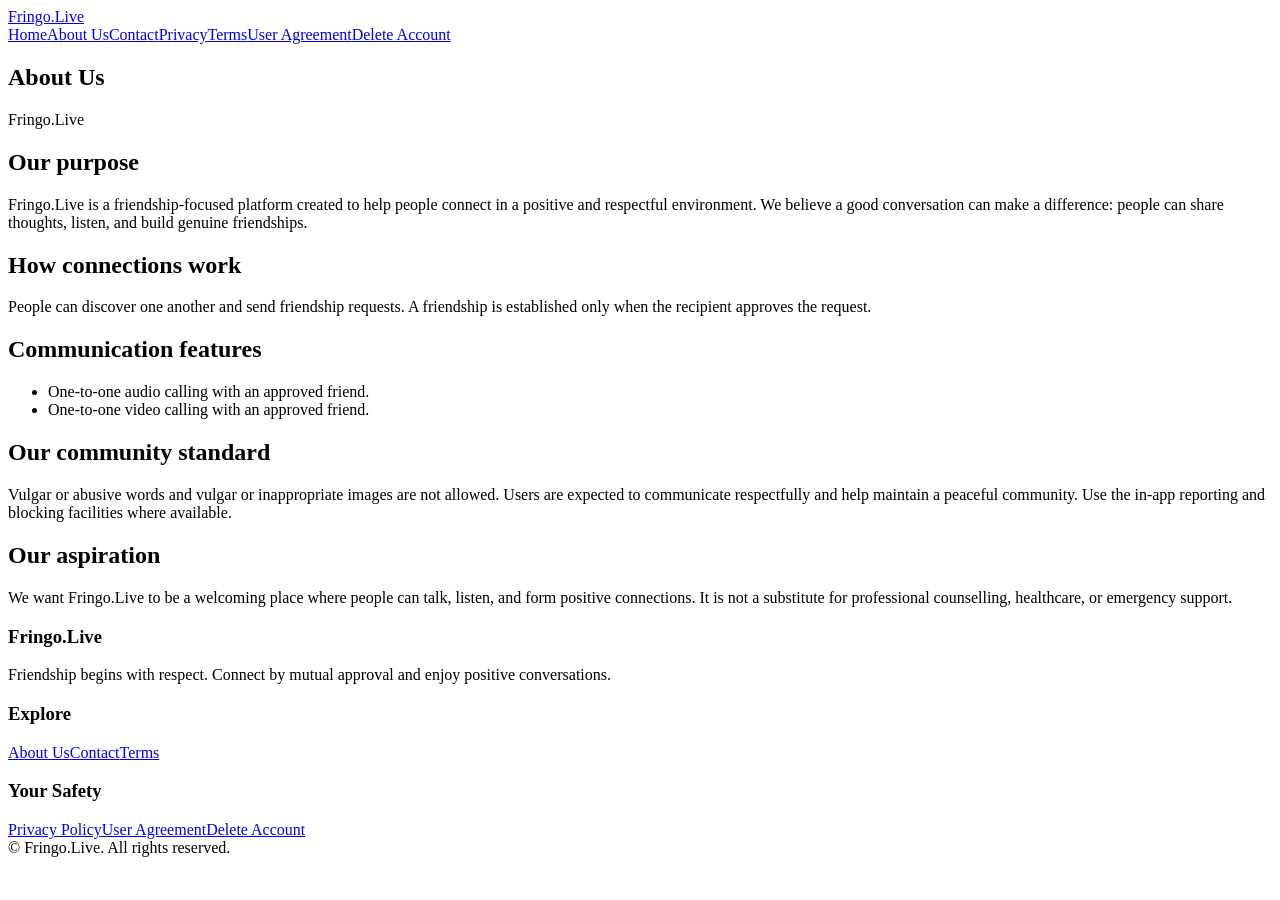
==== about-us.html @ fbed71eb "Add files via upload" ====
<!doctype html><html lang="en"><head><meta charset="utf-8"><meta name="viewport" content="width=device-width,initial-scale=1"><title>About Us | Fringo.Live</title><meta name="description" content="Fringo.Live helps people build respectful friendships through mutual approval, one-to-one audio calls and video calls."><link rel="stylesheet" href="css/style.css"></head><body><header><div class="wrap nav"><a class="logo" href="index.html">Fringo.Live</a><nav><a href="index.html">Home</a><a href="about-us.html">About Us</a><a href="contact-us.html">Contact</a><a href="privacy-policy.html">Privacy</a><a href="terms-and-conditions.html">Terms</a><a href="user-agreement.html">User Agreement</a><a href="delete-account.html">Delete Account</a></nav></div></header><section class="pagehero"><div class="wrap"><h1>About Us</h1><p class="muted">Fringo.Live</p></div></section><main class="wrap content"><h2>Our purpose</h2><p>Fringo.Live is a friendship-focused platform created to help people connect in a positive and respectful environment. We believe a good conversation can make a difference: people can share thoughts, listen, and build genuine friendships.</p><h2>How connections work</h2><p>People can discover one another and send friendship requests. A friendship is established only when the recipient approves the request.</p><h2>Communication features</h2><ul><li>One-to-one audio calling with an approved friend.</li><li>One-to-one video calling with an approved friend.</li></ul><h2>Our community standard</h2><p>Vulgar or abusive words and vulgar or inappropriate images are not allowed. Users are expected to communicate respectfully and help maintain a peaceful community. Use the in-app reporting and blocking facilities where available.</p><h2>Our aspiration</h2><p>We want Fringo.Live to be a welcoming place where people can talk, listen, and form positive connections. It is not a substitute for professional counselling, healthcare, or emergency support.</p></main><footer><div class="wrap"><div class="foot"><div><h3>Fringo.Live</h3><p>Friendship begins with respect. Connect by mutual approval and enjoy positive conversations.</p></div><div><h3>Explore</h3><a href="about-us.html">About Us</a><a href="contact-us.html">Contact</a><a href="terms-and-conditions.html">Terms</a></div><div><h3>Your Safety</h3><a href="privacy-policy.html">Privacy Policy</a><a href="user-agreement.html">User Agreement</a><a href="delete-account.html">Delete Account</a></div></div><div class="copy">© <span data-year></span> Fringo.Live. All rights reserved.</div></div></footer><script src="js/script.js"></script></body></html>
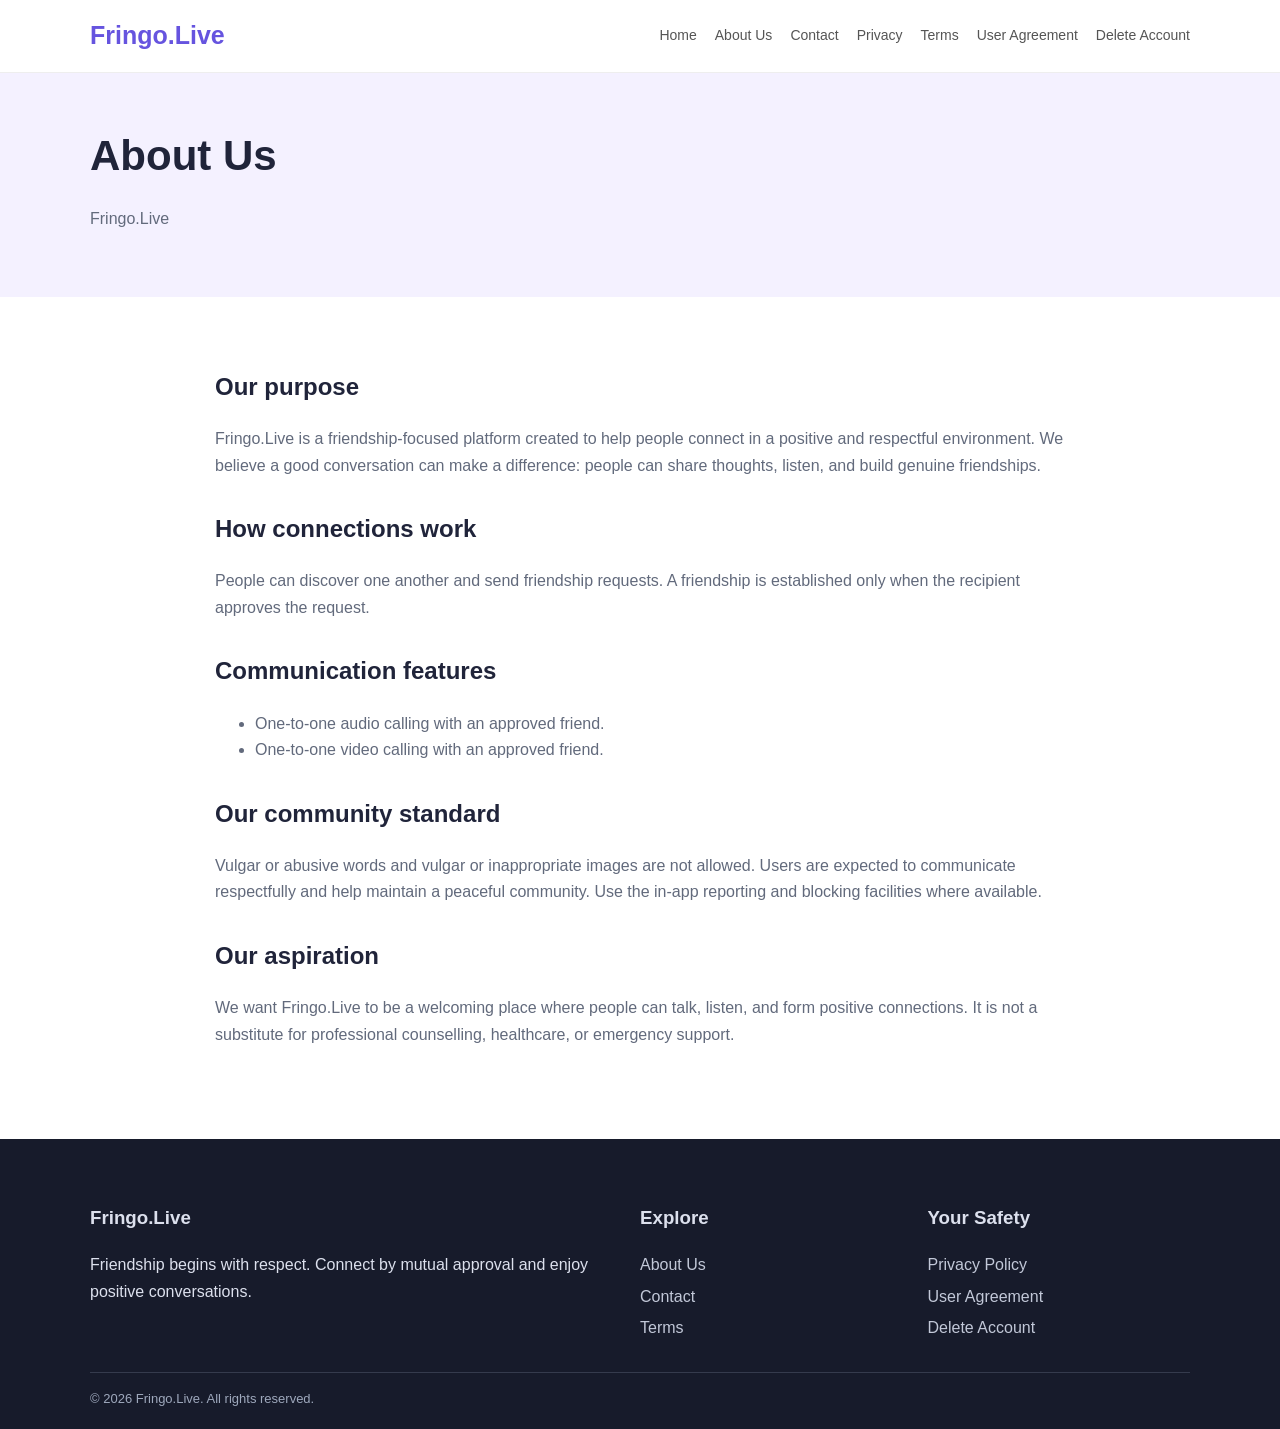
==== commit 41714332: "Fix HTML encoding issues in about-us.html" ====
--- a/about-us.html
+++ b/about-us.html
@@ -1 +1 @@
-<!doctype html><html lang="en"><head><meta charset="utf-8"><meta name="viewport" content="width=device-width,initial-scale=1"><title>About Us | Fringo.Live</title><meta name="description" content="Fringo.Live helps people build respectful friendships through mutual approval, one-to-one audio calls and video calls."><link rel="stylesheet" href="css/style.css"></head><body><header><div class="wrap nav"><a class="logo" href="index.html">Fringo.Live</a><nav><a href="index.html">Home</a><a href="about-us.html">About Us</a><a href="contact-us.html">Contact</a><a href="privacy-policy.html">Privacy</a><a href="terms-and-conditions.html">Terms</a><a href="user-agreement.html">User Agreement</a><a href="delete-account.html">Delete Account</a></nav></div></header><section class="pagehero"><div class="wrap"><h1>About Us</h1><p class="muted">Fringo.Live</p></div></section><main class="wrap content"><h2>Our purpose</h2><p>Fringo.Live is a friendship-focused platform created to help people connect in a positive and respectful environment. We believe a good conversation can make a difference: people can share thoughts, listen, and build genuine friendships.</p><h2>How connections work</h2><p>People can discover one another and send friendship requests. A friendship is established only when the recipient approves the request.</p><h2>Communication features</h2><ul><li>One-to-one audio calling with an approved friend.</li><li>One-to-one video calling with an approved friend.</li></ul><h2>Our community standard</h2><p>Vulgar or abusive words and vulgar or inappropriate images are not allowed. Users are expected to communicate respectfully and help maintain a peaceful community. Use the in-app reporting and blocking facilities where available.</p><h2>Our aspiration</h2><p>We want Fringo.Live to be a welcoming place where people can talk, listen, and form positive connections. It is not a substitute for professional counselling, healthcare, or emergency support.</p></main><footer><div class="wrap"><div class="foot"><div><h3>Fringo.Live</h3><p>Friendship begins with respect. Connect by mutual approval and enjoy positive conversations.</p></div><div><h3>Explore</h3><a href="about-us.html">About Us</a><a href="contact-us.html">Contact</a><a href="terms-and-conditions.html">Terms</a></div><div><h3>Your Safety</h3><a href="privacy-policy.html">Privacy Policy</a><a href="user-agreement.html">User Agreement</a><a href="delete-account.html">Delete Account</a></div></div><div class="copy">© <span data-year></span> Fringo.Live. All rights reserved.</div></div></footer><script src="js/script.js"></script></body></html>+<!doctype html><html lang="en"><head><meta charset="utf-8"><meta name="viewport" content="width=device-width,initial-scale=1"><title>About Us | Fringo.Live</title><meta name="description" content="Fringo.Live helps people build respectful friendships through mutual approval, one-to-one audio calls and video calls."><link rel="stylesheet" href="style.css"></head><body><header><div class="wrap nav"><a class="logo" href="index.html">Fringo.Live</a><nav><a href="index.html">Home</a><a href="about-us.html">About Us</a><a href="contact-us.html">Contact</a><a href="privacy-policy.html">Privacy</a><a href="terms-and-conditions.html">Terms</a><a href="user-agreement.html">User Agreement</a><a href="delete-account.html">Delete Account</a></nav></div></header><section class="pagehero"><div class="wrap"><h1>About Us</h1><p class="muted">Fringo.Live</p></div></section><main class="wrap content"><h2>Our purpose</h2><p>Fringo.Live is a friendship-focused platform created to help people connect in a positive and respectful environment. We believe a good conversation can make a difference: people can share thoughts, listen, and build genuine friendships.</p><h2>How connections work</h2><p>People can discover one another and send friendship requests. A friendship is established only when the recipient approves the request.</p><h2>Communication features</h2><ul><li>One-to-one audio calling with an approved friend.</li><li>One-to-one video calling with an approved friend.</li></ul><h2>Our community standard</h2><p>Vulgar or abusive words and vulgar or inappropriate images are not allowed. Users are expected to communicate respectfully and help maintain a peaceful community. Use the in-app reporting and blocking facilities where available.</p><h2>Our aspiration</h2><p>We want Fringo.Live to be a welcoming place where people can talk, listen, and form positive connections. It is not a substitute for professional counselling, healthcare, or emergency support.</p></main><footer><div class="wrap"><div class="foot"><div><h3>Fringo.Live</h3><p>Friendship begins with respect. Connect by mutual approval and enjoy positive conversations.</p></div><div><h3>Explore</h3><a href="about-us.html">About Us</a><a href="contact-us.html">Contact</a><a href="terms-and-conditions.html">Terms</a></div><div><h3>Your Safety</h3><a href="privacy-policy.html">Privacy Policy</a><a href="user-agreement.html">User Agreement</a><a href="delete-account.html">Delete Account</a></div></div><div class="copy">© <span data-year></span> Fringo.Live. All rights reserved.</div></div></footer><script src="script.js"></script></body></html>
--- a/style.css
+++ b/style.css
@@ -0,0 +1 @@
+*{box-sizing:border-box}body{margin:0;font-family:Arial,sans-serif;color:#20243a;line-height:1.65}a{text-decoration:none;color:inherit}.wrap{width:min(1100px,92%);margin:auto}header{position:sticky;top:0;background:#fff;border-bottom:1px solid #eee;z-index:5}.nav{display:flex;align-items:center;justify-content:space-between;gap:20px;min-height:72px;flex-wrap:wrap}.logo{font-size:25px;font-weight:800;color:#6654df}nav{display:flex;gap:18px;flex-wrap:wrap}nav a{font-size:14px;color:#555}.hero{background:linear-gradient(120deg,#f4f1ff,#f5f8ff);padding:80px 0}.hero-grid,.two{display:grid;grid-template-columns:1.1fr .9fr;gap:35px;align-items:center}.eyebrow{color:#5949c8;font-weight:bold}.hero h1{font-size:clamp(38px,5vw,64px);line-height:1.1;margin:15px 0}.hero h1 span{color:#6654df}.lead{font-size:19px;color:#60677a}.btn{display:inline-block;background:#6654df;color:#fff;padding:12px 20px;border-radius:10px;margin:8px 8px 0 0;font-weight:bold}.btn.alt{background:white;color:#6654df;border:1px solid #d9d3ff}.mock{background:linear-gradient(145deg,#6654df,#a18cf5);padding:28px;border-radius:26px}.phone{background:white;padding:22px;border-radius:22px;max-width:300px;margin:auto}.bubble{padding:12px;background:#f0edff;border-radius:14px;margin:12px 0}.bubble.r{background:#e5f7ee;margin-left:25px}section{padding:65px 0}.soft{background:#faf9ff}.head{text-align:center;max-width:700px;margin:0 auto 35px}.head h2{font-size:34px;margin:0}.cards{display:grid;grid-template-columns:repeat(3,1fr);gap:18px}.card,.panel{border:1px solid #e7e7ef;border-radius:18px;padding:24px;background:white}.ico{font-size:28px}.two .panel{background:#f0edff;border:0}.pagehero{background:#f4f1ff;padding:48px 0}.pagehero h1{font-size:42px;margin:0}.content{max-width:850px;padding:40px 0 75px}.content h2{margin-top:30px}.content p,.content li,.muted{color:#626a7c}.notice{padding:16px;background:#fff6df;border:1px solid #f1dda5;border-radius:10px}.contact{display:grid;grid-template-columns:1fr 1fr;gap:18px}footer{background:#171b2b;color:#dce0ed;padding:45px 0 20px}.foot{display:grid;grid-template-columns:2fr 1fr 1fr;gap:25px}.foot a{display:block;color:#c2c8d8;margin:5px 0}.copy{border-top:1px solid #353b4d;margin-top:25px;padding-top:15px;color:#9ea8bc;font-size:13px}@media(max-width:750px){.hero-grid,.two,.cards,.contact,.foot{grid-template-columns:1fr}.nav{padding:12px 0}nav{gap:10px}.hero{padding:55px 0}}
